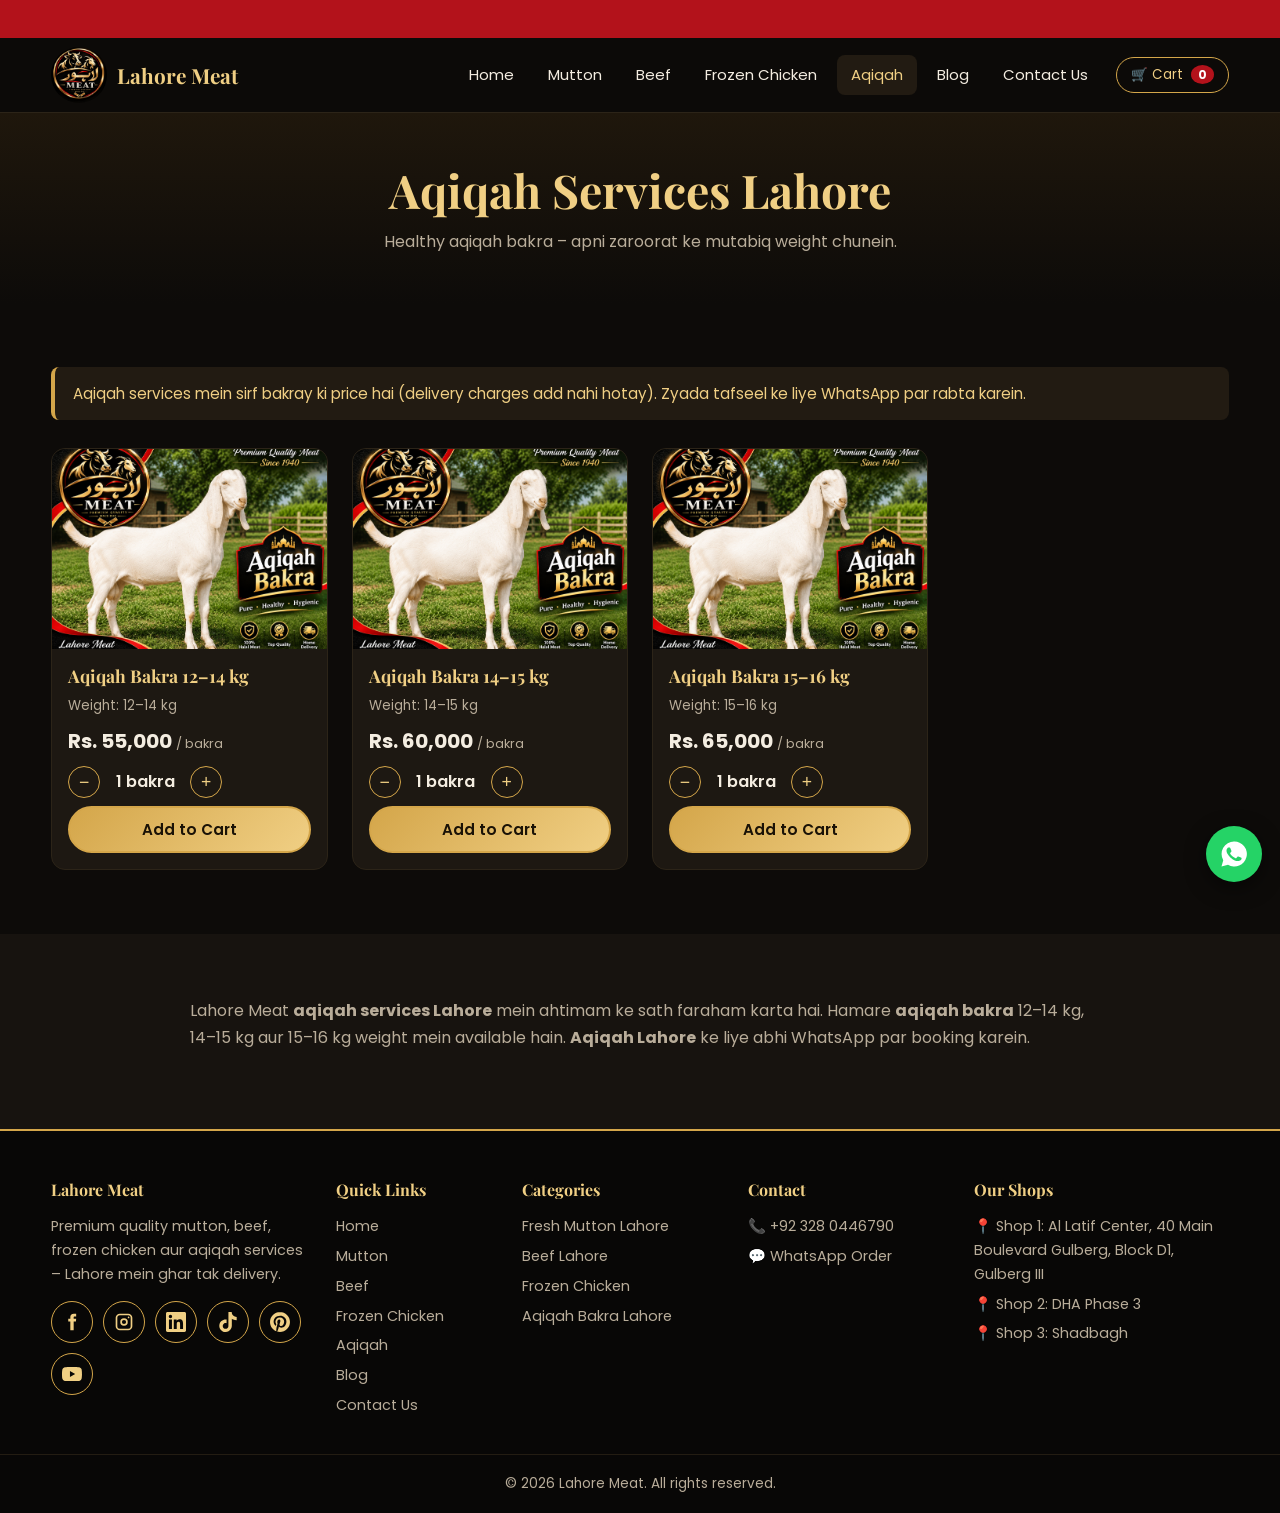
==== aqiqah.html @ cf118fa5 "Add files via upload" ====
<!DOCTYPE html>
<html lang="en">
<head>
<meta charset="UTF-8">
<meta name="viewport" content="width=device-width, initial-scale=1">
<title>Aqiqah Bakra Lahore – Aqiqah Services | Lahore Meat</title>
<meta name="description" content="Aqiqah bakra Lahore: 12-14 kg Rs. 55,000, 14-15 kg Rs. 60,000, 15-16 kg Rs. 65,000. Professional aqiqah services Lahore.">
<meta name="keywords" content="aqiqah bakra, aqiqah services, aqiqah Lahore, aqiqah bakra Lahore">
<meta name="robots" content="index, follow">
<meta property="og:title" content="Aqiqah Bakra Lahore – Aqiqah Services | Lahore Meat">
<meta property="og:description" content="Aqiqah bakra Lahore: 12-14 kg Rs. 55,000, 14-15 kg Rs. 60,000, 15-16 kg Rs. 65,000. Professional aqiqah services Lahore.">
<meta property="og:image" content="logo.png">
<meta property="og:type" content="website">
<link rel="icon" href="logo.png">
<link rel="preconnect" href="https://fonts.googleapis.com">
<link rel="preconnect" href="https://fonts.gstatic.com" crossorigin>
<link href="https://fonts.googleapis.com/css2?family=Playfair+Display:wght@600;700&family=Poppins:wght@400;500;600&display=swap" rel="stylesheet">
<link rel="stylesheet" href="style.css">
</head>
<body>
<div id="site-header"></div>
<main>
<section class="page-hero"><div class="container"><h1>Aqiqah Services Lahore</h1><p>Healthy aqiqah bakra – apni zaroorat ke mutabiq weight chunein.</p></div></section><section><div class="container"><div class="note">Aqiqah services mein sirf bakray ki price hai (delivery charges add nahi hotay). Zyada tafseel ke liye WhatsApp par rabta karein.</div><div class="prod-grid grid" data-cat="aqiqah"></div></div></section>
<section class="seo-text"><div class="container"><p>Lahore Meat <strong>aqiqah services Lahore</strong> mein ahtimam ke sath faraham karta hai. Hamare <strong>aqiqah bakra</strong> 12–14 kg, 14–15 kg aur 15–16 kg weight mein available hain. <strong>Aqiqah Lahore</strong> ke liye abhi WhatsApp par booking karein.</p></div></section>
</main>
<div id="site-footer"></div>
<script src="script.js"></script>
</body>
</html>
---- style.css ----
/* ===== Lahore Meat – style.css ===== */
:root{--bg:#0d0b09;--bg2:#17130f;--card:#1d1812;--gold:#d4a64a;--gold2:#f0cf84;--red:#b3121b;--text:#f4ede1;--muted:#b9ad9a;--wa:#25d366;--r:14px}
*{box-sizing:border-box;margin:0;padding:0}
html{scroll-behavior:smooth}
body{font-family:'Poppins',Arial,sans-serif;background:var(--bg);color:var(--text);line-height:1.65}
img{max-width:100%;display:block}
a{color:inherit;text-decoration:none}
h1,h2,h3{font-family:'Playfair Display',Georgia,serif;line-height:1.25}
.container{width:min(1180px,92%);margin:auto}
section{padding:64px 0}
.sec-title{text-align:center;margin-bottom:36px}
.sec-title h2{font-size:clamp(1.7rem,4vw,2.4rem);color:var(--gold2)}
.sec-title p{color:var(--muted);margin-top:6px}
.btn{display:inline-block;padding:12px 26px;border-radius:50px;font-weight:600;border:2px solid var(--gold);cursor:pointer;transition:.25s;font-size:.95rem;font-family:inherit}
.btn-gold{background:linear-gradient(135deg,var(--gold),var(--gold2));color:#1a1206}
.btn-gold:hover{transform:translateY(-2px);box-shadow:0 8px 22px rgba(212,166,74,.35)}
.btn-line{background:transparent;color:var(--gold2)}
.btn-line:hover{background:var(--gold);color:#1a1206}
.btn-wa{background:var(--wa);border-color:var(--wa);color:#04210f}

/* Top running bar */
.topbar{background:var(--red);color:#fff;overflow:hidden;white-space:nowrap;font-size:.9rem;font-weight:500}
.topbar span{display:inline-block;padding:7px 0;padding-left:100%;animation:run 22s linear infinite}
.topbar:hover span{animation-play-state:paused}
@keyframes run{to{transform:translateX(-100%)}}

/* Header */
.header{position:sticky;top:0;z-index:50;background:rgba(13,11,9,.96);backdrop-filter:blur(8px);border-bottom:1px solid #2c2418}
.header .container{display:flex;align-items:center;justify-content:space-between;height:74px}
.brand{display:flex;align-items:center;gap:10px;font-family:'Playfair Display',serif;font-size:1.3rem;color:var(--gold2);font-weight:700}
.brand img{height:56px;width:56px;border-radius:50%}
.nav{display:flex;gap:6px;align-items:center}
.nav a{padding:8px 14px;border-radius:8px;font-size:.93rem;color:var(--text);transition:.2s}
.nav a:hover,.nav a.active{color:var(--gold2);background:#221b12}
.cart-btn{position:relative;background:none;border:1px solid var(--gold);color:var(--gold2);border-radius:50px;padding:7px 14px;cursor:pointer;font-family:inherit;margin-left:8px}
.cart-btn b{background:var(--red);color:#fff;border-radius:50%;padding:1px 7px;font-size:.75rem;margin-left:4px}
.burger{display:none;background:none;border:0;color:var(--gold2);font-size:1.9rem;cursor:pointer}

/* Hero */
.hero{padding:70px 0;background:radial-gradient(circle at 80% 20%,#2a1d0c 0,var(--bg) 60%)}
.hero .container{display:grid;grid-template-columns:1.2fr .8fr;gap:40px;align-items:center}
.hero h1{font-size:clamp(2rem,5vw,3.4rem);color:var(--gold2)}
.hero p{color:var(--muted);margin:16px 0 26px;max-width:540px}
.hero .btns{display:flex;gap:12px;flex-wrap:wrap}
.hero img{width:min(380px,100%);margin:auto;border-radius:50%;box-shadow:0 0 60px rgba(212,166,74,.25)}
.page-hero{padding:48px 0;text-align:center;background:linear-gradient(180deg,#1f170c,var(--bg))}
.page-hero h1{font-size:clamp(1.9rem,4.5vw,2.9rem);color:var(--gold2)}
.page-hero p{color:var(--muted);max-width:680px;margin:10px auto 0}

/* Grids & cards */
.grid{display:grid;gap:24px}
.cat-grid{grid-template-columns:repeat(auto-fit,minmax(240px,1fr))}
.cat-card{background:var(--card);border:1px solid #2c2418;border-radius:var(--r);overflow:hidden;transition:.3s;text-align:center}
.cat-card:hover{transform:translateY(-6px);border-color:var(--gold)}
.cat-card img{width:100%;height:190px;object-fit:cover}
.cat-card div{padding:18px}
.cat-card h3{color:var(--gold2);margin-bottom:6px}
.cat-card p{color:var(--muted);font-size:.9rem}
.prod-grid{grid-template-columns:repeat(auto-fill,minmax(250px,1fr))}
.prod{background:var(--card);border:1px solid #2c2418;border-radius:var(--r);overflow:hidden;display:flex;flex-direction:column;transition:.3s}
.prod:hover{border-color:var(--gold);transform:translateY(-4px)}
.prod img{width:100%;height:200px;object-fit:cover}
.prod-body{padding:16px;display:flex;flex-direction:column;gap:8px;flex:1}
.prod h3{font-size:1.1rem;color:var(--gold2)}
.prod small{color:var(--muted)}
.price{font-size:1.25rem;font-weight:700}
.price span{font-size:.8rem;color:var(--muted);font-weight:400}
.qty{display:flex;align-items:center;gap:10px;margin-top:auto}
.qty button{width:32px;height:32px;border-radius:50%;border:1px solid var(--gold);background:none;color:var(--gold2);font-size:1.1rem;cursor:pointer}
.qty output{min-width:70px;text-align:center;font-weight:600}
.prod .btn{width:100%;text-align:center;padding:10px}

/* Info boxes */
.features{grid-template-columns:repeat(auto-fit,minmax(220px,1fr))}
.feature{background:var(--bg2);border:1px solid #2c2418;border-radius:var(--r);padding:26px;text-align:center}
.feature i{font-style:normal;font-size:2rem}
.feature h3{margin:8px 0;color:var(--gold2);font-size:1.1rem}
.feature p{color:var(--muted);font-size:.9rem}
.note{background:#221b12;border-left:4px solid var(--gold);padding:14px 18px;border-radius:8px;margin-bottom:28px;color:var(--gold2);font-size:.95rem}
.seo-text{background:var(--bg2)}
.seo-text p{color:var(--muted);margin-bottom:14px;max-width:900px;margin-inline:auto}

/* Blog & contact */
.post{background:var(--card);border:1px solid #2c2418;border-radius:var(--r);padding:28px;margin-bottom:24px}
.post .tag{display:inline-block;background:var(--red);color:#fff;font-size:.75rem;padding:2px 12px;border-radius:50px;margin-bottom:8px}
.post h2{color:var(--gold2);font-size:1.5rem;margin-bottom:10px}
.post p{color:var(--muted);margin-bottom:10px}
.contact-grid{grid-template-columns:repeat(auto-fit,minmax(260px,1fr))}
.contact-card{background:var(--card);border:1px solid #2c2418;border-radius:var(--r);padding:30px;text-align:center}
.contact-card h3{color:var(--gold2);margin:8px 0}
.contact-card p{color:var(--muted);margin-bottom:14px}

/* Footer */
.footer{background:#080706;border-top:2px solid var(--gold);padding:46px 0 0}
.footer .cols{display:grid;grid-template-columns:1.3fr .8fr 1fr 1fr 1.3fr;gap:30px}
.footer h4{color:var(--gold2);margin-bottom:12px;font-family:'Playfair Display',serif}
.footer p,.footer li{color:var(--muted);font-size:.9rem}
.footer ul{list-style:none}
.footer li{margin-bottom:6px}
.footer a:hover{color:var(--gold2)}
.social{display:flex;flex-wrap:wrap;gap:10px;margin-top:14px}
.social a{width:42px;height:42px;border-radius:50%;border:1px solid var(--gold);display:grid;place-items:center;color:var(--gold2);transition:.25s}
.social a:hover{background:var(--gold);color:#1a1206}
.social svg{width:20px;height:20px;fill:currentColor}
.copy{text-align:center;padding:18px;margin-top:30px;border-top:1px solid #231c12;color:var(--muted);font-size:.85rem}

/* Cart drawer & floating WhatsApp */
.wa-float{position:fixed;right:18px;bottom:18px;z-index:60;background:var(--wa);width:56px;height:56px;border-radius:50%;display:grid;place-items:center;box-shadow:0 6px 20px rgba(0,0,0,.5)}
.wa-float svg{width:30px;height:30px;fill:#fff}
.overlay{position:fixed;inset:0;background:rgba(0,0,0,.6);z-index:70;display:none}
.overlay.open{display:block}
.drawer{position:fixed;top:0;right:-440px;width:min(420px,100%);height:100%;background:var(--bg2);z-index:80;transition:.3s;display:flex;flex-direction:column;border-left:1px solid var(--gold)}
.drawer.open{right:0}
.drawer header{display:flex;justify-content:space-between;align-items:center;padding:18px;border-bottom:1px solid #2c2418}
.drawer header h3{color:var(--gold2)}
.dh-actions{display:flex;align-items:center;gap:12px}
.dh-wa{width:38px;height:38px;border-radius:50%;background:var(--wa);display:grid;place-items:center}
.dh-wa svg{width:22px;height:22px;fill:#fff}
.fld{font-size:.85rem;font-weight:500;color:var(--gold2);margin-bottom:-6px}
.drawer header button{background:none;border:0;color:var(--text);font-size:1.6rem;cursor:pointer}
.cart-items{flex:1;overflow:auto;padding:14px 18px}
.ci{display:flex;justify-content:space-between;gap:10px;padding:10px 0;border-bottom:1px solid #2c2418;font-size:.9rem}
.ci small{color:var(--muted);display:block}
.ci button{background:none;border:0;color:#ff6b6b;cursor:pointer;font-size:.8rem}
.cart-foot{padding:16px 18px;border-top:1px solid #2c2418;display:grid;gap:10px}
.cart-foot input,.cart-foot textarea{width:100%;padding:10px;border-radius:8px;border:1px solid #3a2f1d;background:var(--bg);color:var(--text);font-family:inherit}
.row{display:flex;justify-content:space-between;font-size:.92rem;color:var(--muted)}
.row.total{color:var(--gold2);font-weight:700;font-size:1.1rem}
.empty{text-align:center;color:var(--muted);padding:40px 0}

/* Responsive */
@media(max-width:860px){
 .burger{display:block}
 .nav{position:absolute;top:74px;left:0;right:0;background:var(--bg);flex-direction:column;padding:12px;border-bottom:1px solid var(--gold);display:none}
 .nav.open{display:flex}
 .nav a{width:100%;text-align:center}
 .hero .container{grid-template-columns:1fr;text-align:center}
 .hero p{margin-inline:auto}.hero .btns{justify-content:center}
 .hero img{order:-1;width:240px}
 .footer .cols{grid-template-columns:1fr 1fr}.footer .cols>div:first-child,.footer .cols>div:last-child{grid-column:1/-1}
 section{padding:46px 0}
}
@media(max-width:520px){.footer .cols{grid-template-columns:1fr}.brand span{font-size:1.05rem}.prod-grid{grid-template-columns:1fr 1fr;gap:12px}.prod img{height:130px}.prod-body{padding:10px}.prod h3{font-size:.95rem}.qty button{width:28px;height:28px}.qty output{min-width:52px;font-size:.85rem}}
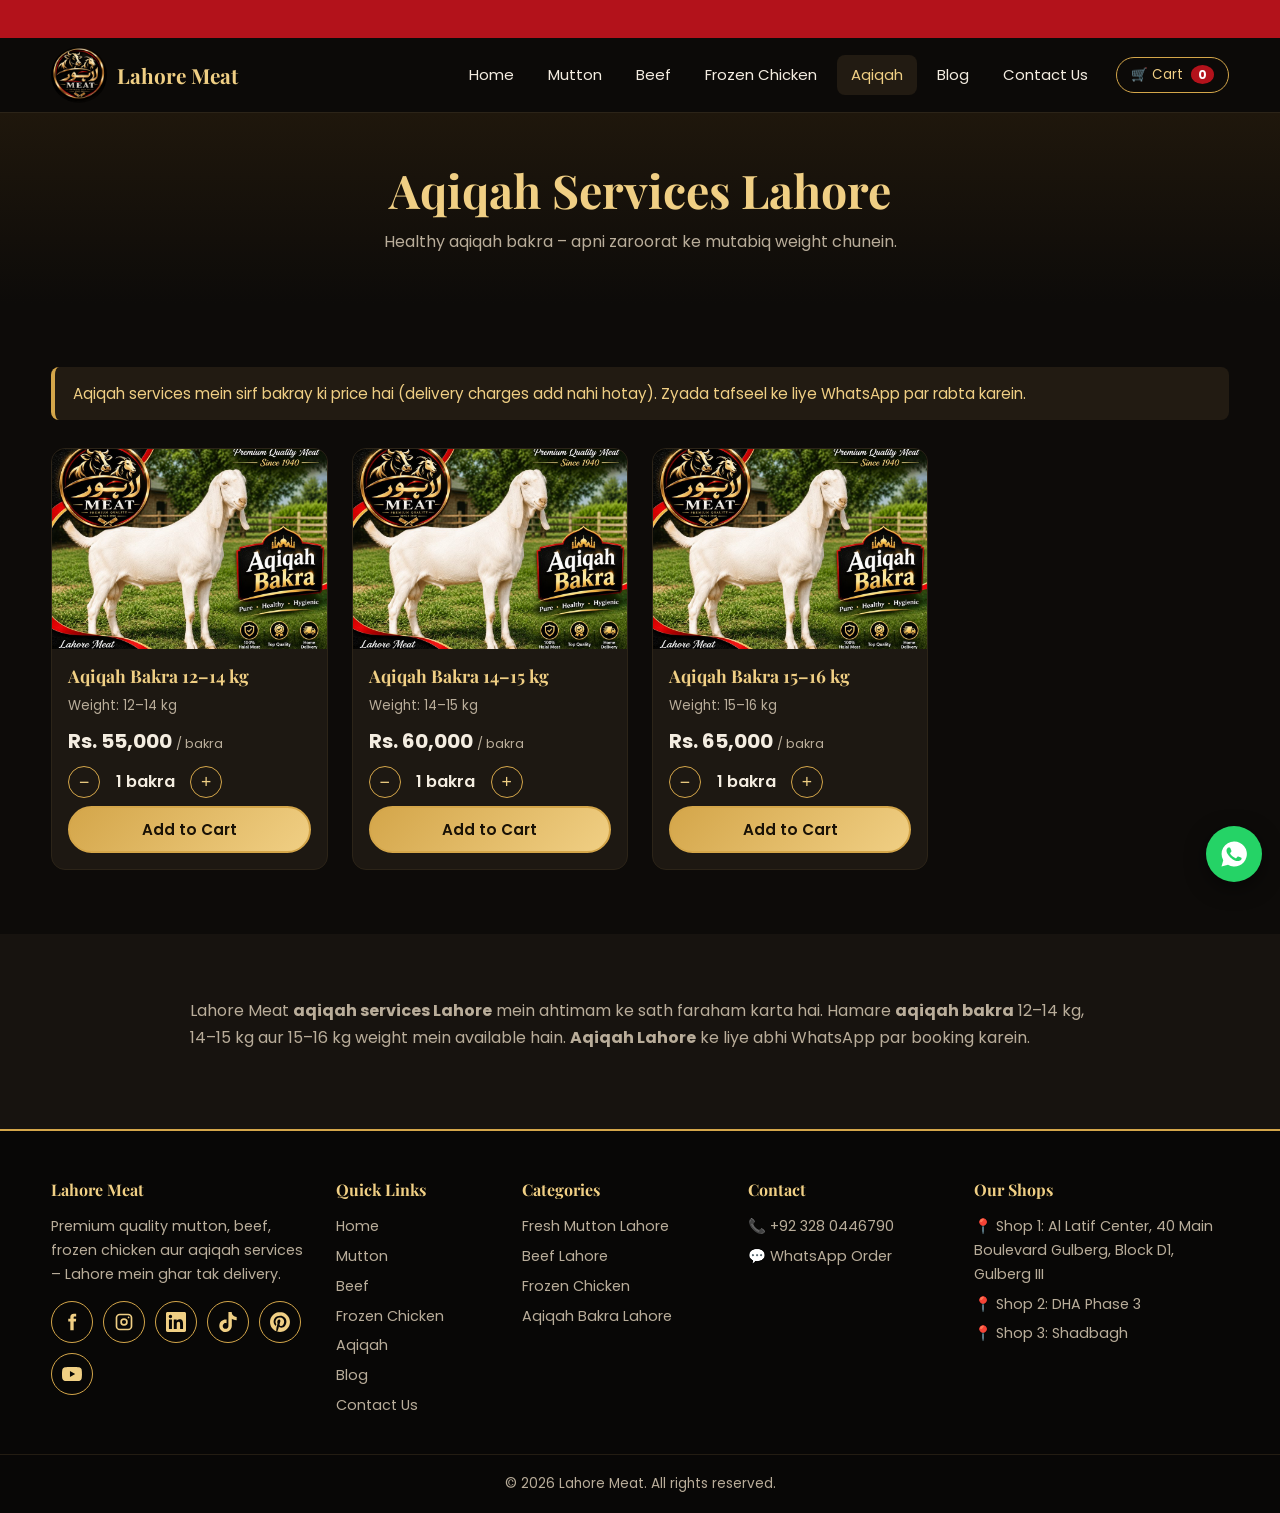
==== commit 158aef8f: "Add files via upload Updated website" ====
--- a/aqiqah.html
+++ b/aqiqah.html
@@ -1,23 +1,47 @@
 <!DOCTYPE html>
-<html lang="en">
+<html lang="en-PK">
 <head>
+<!-- Google Tag Manager -->
+<script>(function(w,d,s,l,i){w[l]=w[l]||[];w[l].push({'gtm.start':new Date().getTime(),event:'gtm.js'});var f=d.getElementsByTagName(s)[0],j=d.createElement(s),dl=l!='dataLayer'?'&l='+l:'';j.async=true;j.src='https://www.googletagmanager.com/gtm.js?id='+i+dl;f.parentNode.insertBefore(j,f);})(window,document,'script','dataLayer','GTM-W9HLSXT3');</script>
+<!-- End Google Tag Manager -->
 <meta charset="UTF-8">
 <meta name="viewport" content="width=device-width, initial-scale=1">
 <title>Aqiqah Bakra Lahore – Aqiqah Services | Lahore Meat</title>
 <meta name="description" content="Aqiqah bakra Lahore: 12-14 kg Rs. 55,000, 14-15 kg Rs. 60,000, 15-16 kg Rs. 65,000. Professional aqiqah services Lahore.">
 <meta name="keywords" content="aqiqah bakra, aqiqah services, aqiqah Lahore, aqiqah bakra Lahore">
-<meta name="robots" content="index, follow">
 <meta property="og:title" content="Aqiqah Bakra Lahore – Aqiqah Services | Lahore Meat">
 <meta property="og:description" content="Aqiqah bakra Lahore: 12-14 kg Rs. 55,000, 14-15 kg Rs. 60,000, 15-16 kg Rs. 65,000. Professional aqiqah services Lahore.">
-<meta property="og:image" content="logo.png">
-<meta property="og:type" content="website">
-<link rel="icon" href="logo.png">
 <link rel="preconnect" href="https://fonts.googleapis.com">
 <link rel="preconnect" href="https://fonts.gstatic.com" crossorigin>
 <link href="https://fonts.googleapis.com/css2?family=Playfair+Display:wght@600;700&family=Poppins:wght@400;500;600&display=swap" rel="stylesheet">
 <link rel="stylesheet" href="style.css">
+<!-- SEO -->
+<link rel="canonical" href="https://lahoremeat.com/aqiqah.html">
+<link rel="icon" type="image/png" href="logo.png">
+<link rel="apple-touch-icon" href="logo.png">
+<meta name="theme-color" content="#0d0b09">
+<meta name="author" content="Lahore Meat">
+<meta name="robots" content="index, follow, max-image-preview:large, max-snippet:-1">
+<meta property="og:type" content="website">
+<meta property="og:site_name" content="Lahore Meat">
+<meta property="og:locale" content="en_PK">
+<meta property="og:url" content="https://lahoremeat.com/aqiqah.html">
+<meta property="og:image" content="https://lahoremeat.com/og-image.jpg">
+<meta property="og:image:width" content="1200">
+<meta property="og:image:height" content="630">
+<meta property="og:image:alt" content="Lahore Meat – fresh mutton, beef, frozen chicken and aqiqah in Lahore">
+<meta name="twitter:card" content="summary_large_image">
+<meta name="twitter:title" content="Aqiqah Bakra Lahore – Aqiqah Services | Lahore Meat">
+<meta name="twitter:description" content="Aqiqah bakra Lahore: 12-14 kg Rs. 55,000, 14-15 kg Rs. 60,000, 15-16 kg Rs. 65,000. Professional aqiqah services Lahore.">
+<meta name="twitter:image" content="https://lahoremeat.com/og-image.jpg">
+<script type="application/ld+json">{"@context":"https://schema.org","@type":"BreadcrumbList","itemListElement":[{"@type":"ListItem","position":1,"name":"Home","item":"https://lahoremeat.com/"},{"@type":"ListItem","position":2,"name":"Aqiqah Services","item":"https://lahoremeat.com/aqiqah.html"}]}</script>
+<script type="application/ld+json">{"@context":"https://schema.org","@type":"ItemList","itemListElement":[{"@type":"ListItem","position":1,"item":{"@type":"Product","name":"Aqiqah Bakra 12–14 kg","image":"https://lahoremeat.com/aqiqah-bakra12-14kg.jpg","description":"Aqiqah Bakra 12–14 kg – Lahore Meat. Weight: 12–14 kg","brand":{"@type":"Brand","name":"Lahore Meat"},"offers":{"@type":"Offer","priceCurrency":"PKR","price":"55000","url":"https://lahoremeat.com/aqiqah.html","availability":"https://schema.org/InStock","seller":{"@id":"https://lahoremeat.com/#business"}}}},{"@type":"ListItem","position":2,"item":{"@type":"Product","name":"Aqiqah Bakra 14–15 kg","image":"https://lahoremeat.com/aqiqah-bakra14-15kg.jpg","description":"Aqiqah Bakra 14–15 kg – Lahore Meat. Weight: 14–15 kg","brand":{"@type":"Brand","name":"Lahore Meat"},"offers":{"@type":"Offer","priceCurrency":"PKR","price":"60000","url":"https://lahoremeat.com/aqiqah.html","availability":"https://schema.org/InStock","seller":{"@id":"https://lahoremeat.com/#business"}}}},{"@type":"ListItem","position":3,"item":{"@type":"Product","name":"Aqiqah Bakra 15–16 kg","image":"https://lahoremeat.com/aqiqah-bakra15-16kg.jpg","description":"Aqiqah Bakra 15–16 kg – Lahore Meat. Weight: 15–16 kg","brand":{"@type":"Brand","name":"Lahore Meat"},"offers":{"@type":"Offer","priceCurrency":"PKR","price":"65000","url":"https://lahoremeat.com/aqiqah.html","availability":"https://schema.org/InStock","seller":{"@id":"https://lahoremeat.com/#business"}}}}]}</script>
+<!-- /SEO -->
 </head>
 <body>
+<!-- Google Tag Manager (noscript) -->
+<noscript><iframe src="https://www.googletagmanager.com/ns.html?id=GTM-W9HLSXT3" height="0" width="0" style="display:none;visibility:hidden"></iframe></noscript>
+<!-- End Google Tag Manager (noscript) -->
 <div id="site-header"></div>
 <main>
 <section class="page-hero"><div class="container"><h1>Aqiqah Services Lahore</h1><p>Healthy aqiqah bakra – apni zaroorat ke mutabiq weight chunein.</p></div></section><section><div class="container"><div class="note">Aqiqah services mein sirf bakray ki price hai (delivery charges add nahi hotay). Zyada tafseel ke liye WhatsApp par rabta karein.</div><div class="prod-grid grid" data-cat="aqiqah"></div></div></section>
--- a/style.css
+++ b/style.css
@@ -113,10 +113,6 @@
 .drawer.open{right:0}
 .drawer header{display:flex;justify-content:space-between;align-items:center;padding:18px;border-bottom:1px solid #2c2418}
 .drawer header h3{color:var(--gold2)}
-.dh-actions{display:flex;align-items:center;gap:12px}
-.dh-wa{width:38px;height:38px;border-radius:50%;background:var(--wa);display:grid;place-items:center}
-.dh-wa svg{width:22px;height:22px;fill:#fff}
-.fld{font-size:.85rem;font-weight:500;color:var(--gold2);margin-bottom:-6px}
 .drawer header button{background:none;border:0;color:var(--text);font-size:1.6rem;cursor:pointer}
 .cart-items{flex:1;overflow:auto;padding:14px 18px}
 .ci{display:flex;justify-content:space-between;gap:10px;padding:10px 0;border-bottom:1px solid #2c2418;font-size:.9rem}
@@ -141,3 +137,57 @@
  section{padding:46px 0}
 }
 @media(max-width:520px){.footer .cols{grid-template-columns:1fr}.brand span{font-size:1.05rem}.prod-grid{grid-template-columns:1fr 1fr;gap:12px}.prod img{height:130px}.prod-body{padding:10px}.prod h3{font-size:.95rem}.qty button{width:28px;height:28px}.qty output{min-width:52px;font-size:.85rem}}
+
+/* Cuts, cart lines, confirm modal */
+.cut-lbl{display:flex;flex-direction:column;gap:3px;font-size:.78rem;color:var(--muted)}
+.cut-sel{width:100%;padding:7px 8px;border-radius:8px;border:1px solid #3a2f1d;background:var(--bg);color:var(--text);font-family:inherit;font-size:.85rem}
+.ci-main{display:flex;flex-direction:column;gap:5px;flex:1;min-width:0}
+.ci-side{text-align:right;white-space:nowrap}
+.ci-qty{display:flex;align-items:center;gap:8px}
+.ci-qty button{width:26px;height:26px;border-radius:50%;border:1px solid var(--gold);background:none;color:var(--gold2);font-size:1rem;cursor:pointer;line-height:1}
+.ci-qty span{font-size:.85rem;min-width:56px;text-align:center}
+.cart-foot{max-height:58vh;overflow:auto}
+.cart-foot textarea{resize:vertical}
+.modal{position:fixed;inset:0;background:rgba(0,0,0,.75);z-index:100;display:none;align-items:center;justify-content:center;padding:14px;overflow:auto}
+.modal.open{display:flex}
+.modal-box{position:relative;background:var(--bg2);border:1px solid var(--gold);border-radius:var(--r);width:min(520px,100%);max-height:94vh;overflow:auto;padding:22px;display:grid;gap:14px}
+.modal-box h3{color:var(--gold2);padding-right:30px}
+.modal-x{position:absolute;top:10px;right:14px;background:none;border:0;color:var(--text);font-size:1.8rem;cursor:pointer}
+.cm-line{display:flex;justify-content:space-between;gap:10px;padding:6px 0;border-bottom:1px solid #2c2418;font-size:.9rem}
+.cm-line small{display:block;color:var(--gold2)}
+.cm-total{color:var(--gold2);font-weight:700;font-size:1.1rem;border:0}
+.cm-note{color:var(--muted);font-size:.88rem;margin-top:6px}
+.bank{background:#fff;color:#14213d;border:2px solid var(--gold);border-radius:12px;padding:14px;display:grid;gap:8px}
+.bank h4{color:#0b2a6f;font-family:'Poppins',sans-serif}
+.bank-row{display:grid;grid-template-columns:1fr auto;gap:2px 10px;align-items:center;border-top:1px solid #e5e5e5;padding-top:8px}
+.bank-row span{grid-column:1/-1;font-size:.78rem;color:#555}
+.bank-row b{font-size:1.02rem;word-break:break-all}
+.bank-row .acc{font-size:1.25rem;letter-spacing:1px;background:#fbbf24;padding:3px 8px;border-radius:6px;justify-self:start}
+.bank-row button{background:#0b2a6f;color:#fff;border:0;border-radius:6px;padding:6px 12px;cursor:pointer;font-family:inherit;font-size:.8rem}
+.bank-hint{font-size:.82rem;color:#7a1010;font-weight:600}
+.cm-status{color:var(--wa);font-weight:600;font-size:.92rem}
+#cmSend{width:100%;text-align:center}
+
+/* Add-to-cart popup */
+.add-popup{position:fixed;left:50%;bottom:16px;transform:translate(-50%,140%);width:min(440px,calc(100% - 24px));background:var(--bg2);border:1px solid var(--gold);border-radius:var(--r);padding:14px;z-index:90;box-shadow:0 10px 34px rgba(0,0,0,.65);transition:.3s;display:grid;gap:10px;pointer-events:none;opacity:0}
+.add-popup.open{transform:translate(-50%,0);pointer-events:auto;opacity:1}
+.ap-text{font-size:.92rem}
+.ap-text b{color:var(--gold2)}
+.ap-text small{color:var(--muted)}
+.ap-btns{display:grid;grid-template-columns:1fr 1fr;gap:10px}
+.ap-btns .btn{padding:9px 10px;text-align:center;font-size:.88rem}
+.cart-foot input[type=tel]{width:100%}
+
+/* Small-screen polish */
+.bank-row b{word-break:normal;overflow-wrap:anywhere}
+.bank-row .acc{word-break:keep-all;overflow-wrap:normal;white-space:nowrap}
+#cmSend{position:sticky;bottom:-22px;box-shadow:0 -10px 14px var(--bg2);z-index:2}
+.row span:last-child{white-space:nowrap}
+@media(max-width:400px){
+ .modal-box{padding:16px}
+ .bank{padding:10px}
+ .bank-row .acc{font-size:1rem;letter-spacing:0;padding:3px 6px}
+ .bank-row b{font-size:.95rem}
+ #cmSend{bottom:-16px}
+ .cart-foot{padding:12px 14px;gap:8px}
+}
